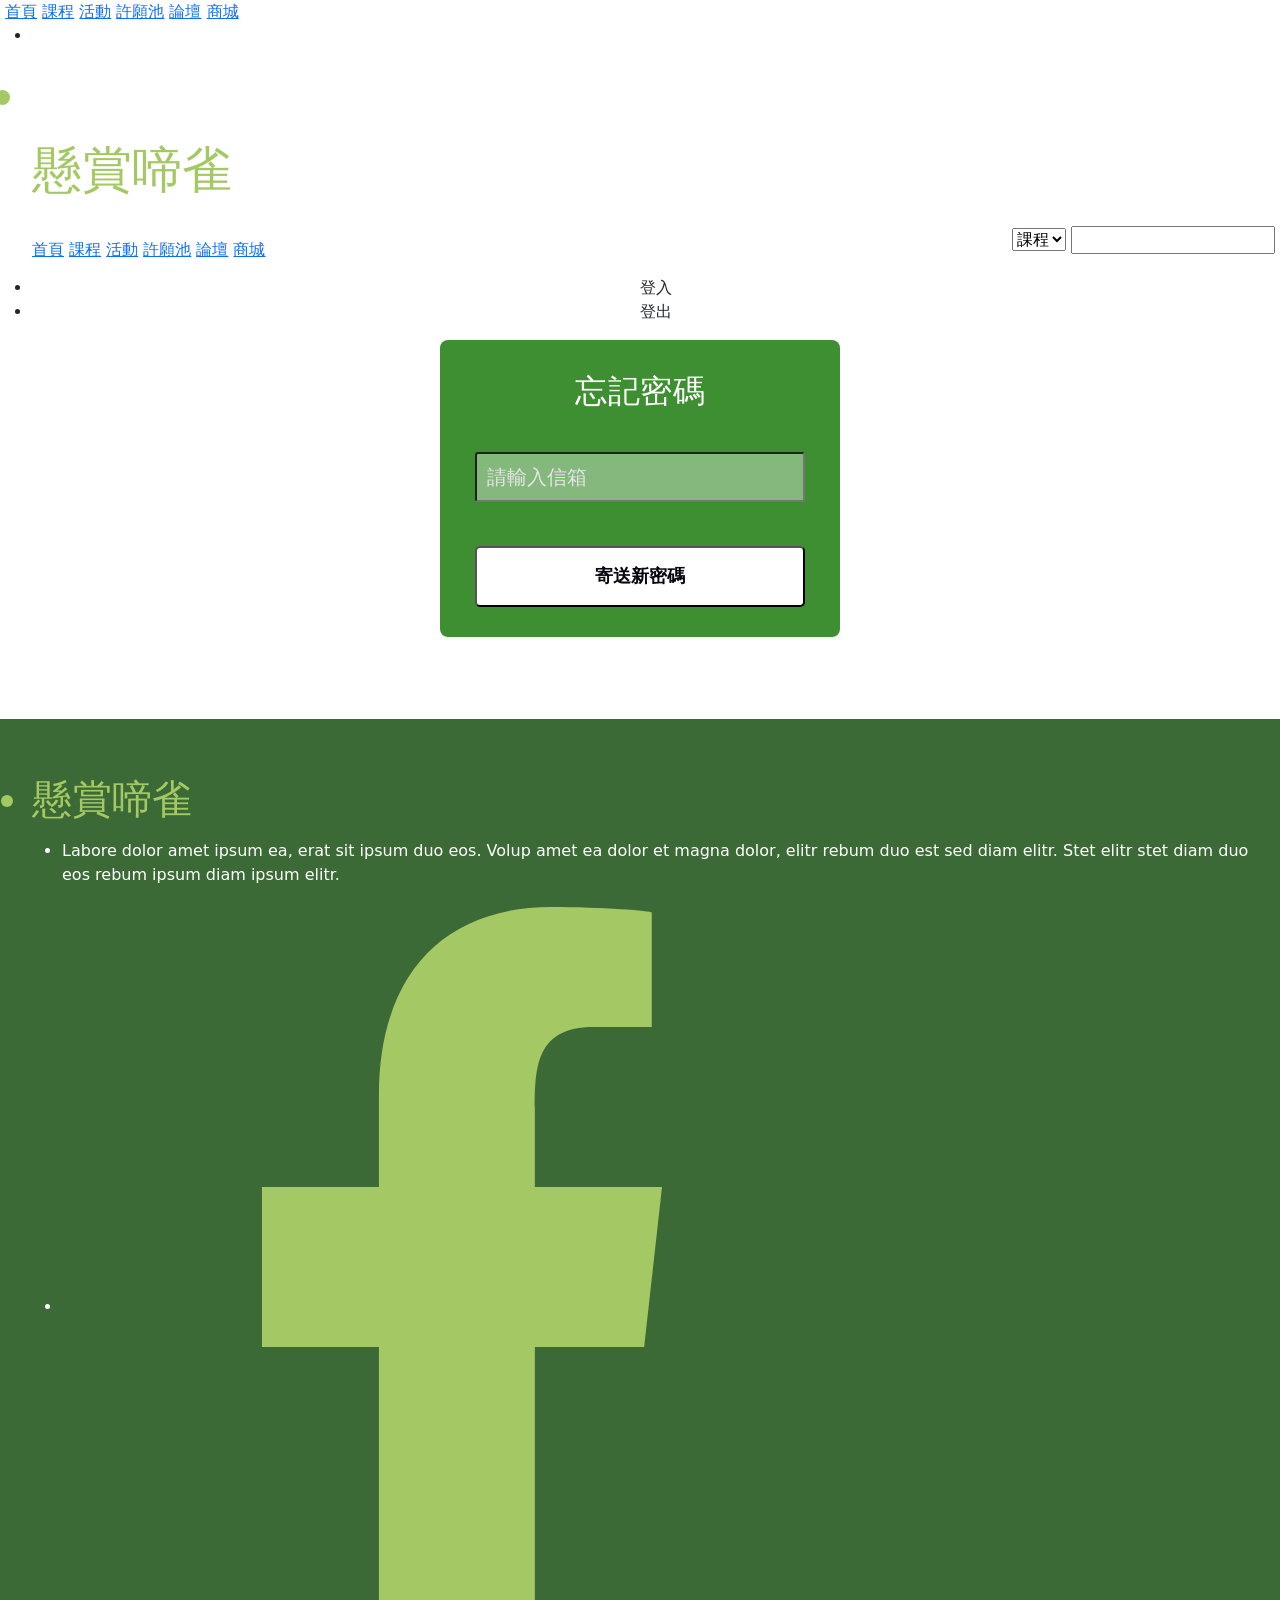
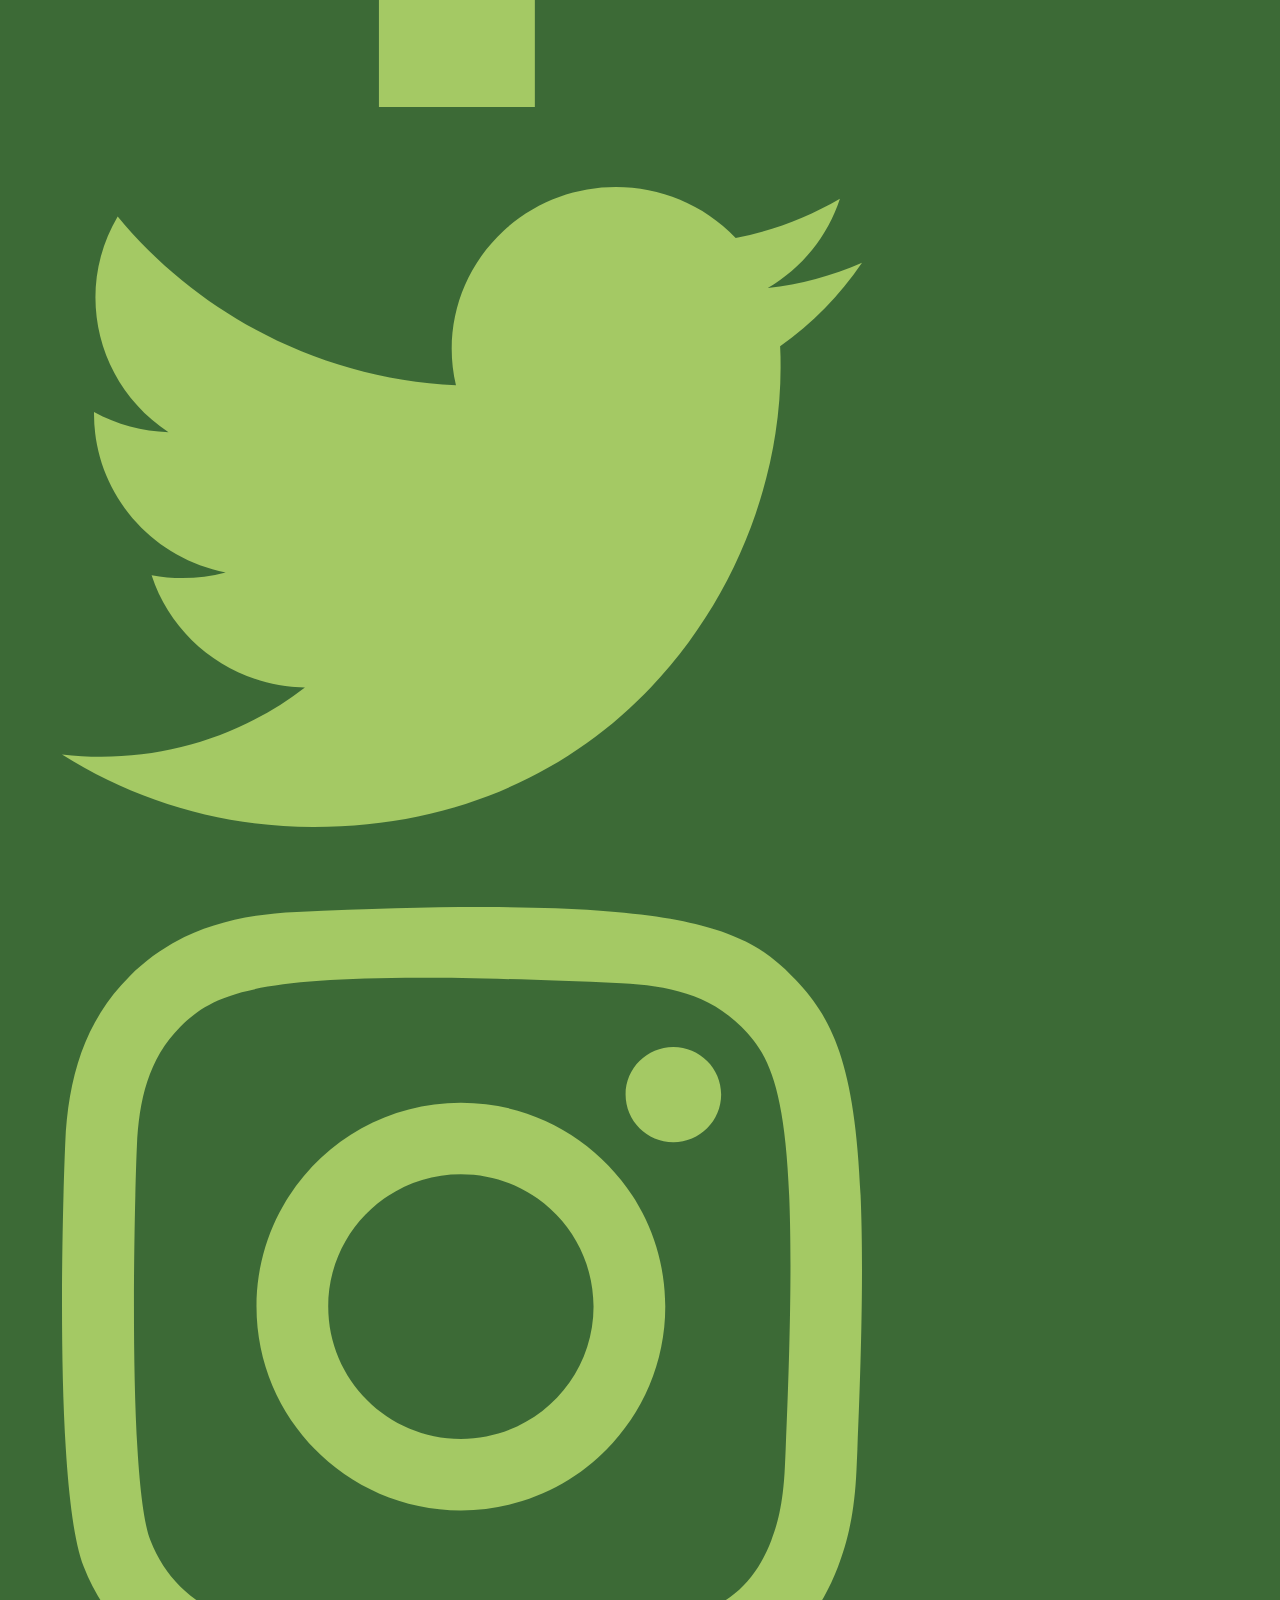
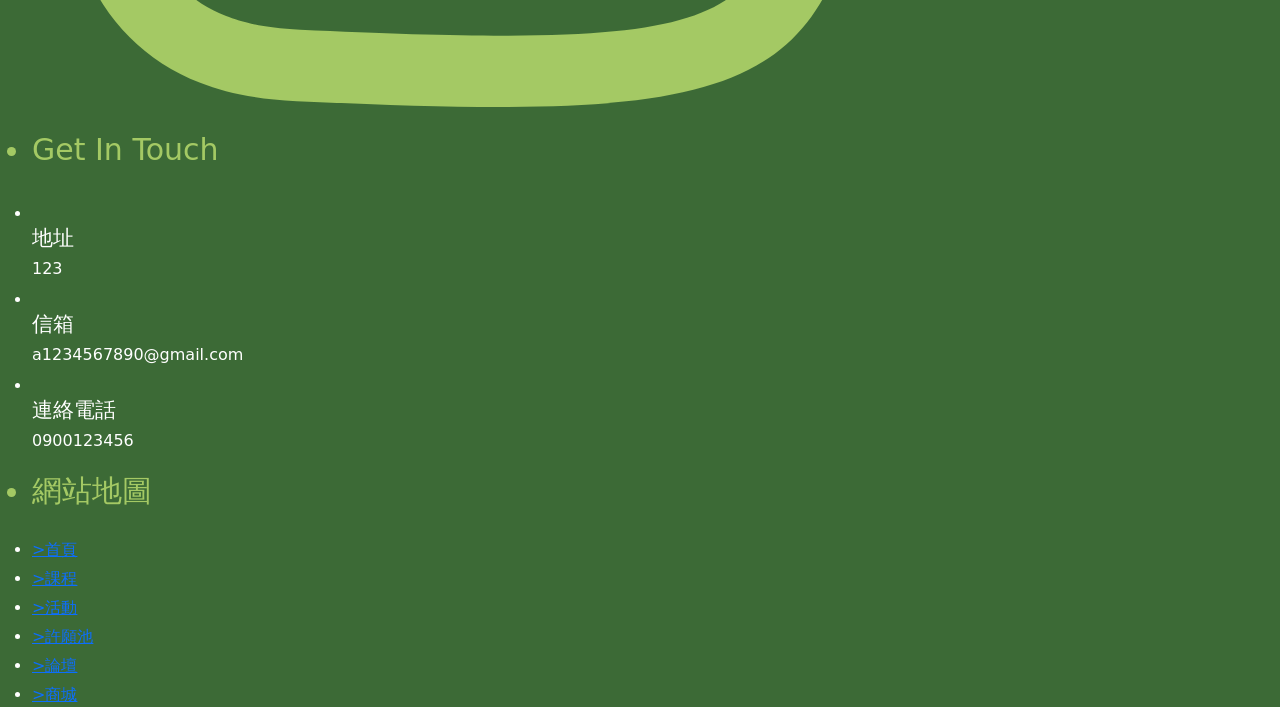
==== src/main/resources/templates/forgot_pw.html @ a38043e1 "許願池刊登帳號可以和登入者帳號連結" ====
<!DOCTYPE html>
<html lang="en"xmlns="https://www.thymeleaf.org">
<head>
  <meta charset="UTF-8" />
  <meta http-equiv="X-UA-Compatible" content="IE=edge" />
  <meta name="viewport" content="width=device-width, initial-scale=1.0" />


  <link
          href="https://cdn.jsdelivr.net/npm/bootstrap@5.1.1/dist/css/bootstrap.min.css"
          rel="stylesheet"
          integrity="sha384-F3w7mX95PdgyTmZZMECAngseQB83DfGTowi0iMjiWaeVhAn4FJkqJByhZMI3AhiU"
          crossorigin="anonymous"
  />
  <script
          src="https://cdn.jsdelivr.net/npm/bootstrap@5.1.1/dist/js/bootstrap.bundle.min.js"
          integrity="sha384-/bQdsTh/da6pkI1MST/rWKFNjaCP5gBSY4sEBT38Q/9RBh9AH40zEOg7Hlq2THRZ"
          crossorigin="anonymous"
  ></script>


  <link href="css/baseVer2.css" rel="stylesheet" type="text/css" />
  <link rel="preconnect" href="https://fonts.googleapis.com" />
  <link rel="preconnect" href="https://fonts.gstatic.com" crossorigin />
  <link
          href="https://fonts.googleapis.com/css2?family=Noto+Sans+TC:wght@100;300;400;500;700;900&display=swap"
          rel="stylesheet"
  />
  <script src="jquery/jquery-3.6.4.min.js"></script>
  <script src="js/base.js"></script>
  <script src="js/auth.js"></script>
  <script src="js/loginStatus.js"></script>

  <style media="screen">
    *,
    *:before,
    *:after {
      padding: 0;
      margin: 0;
      box-sizing: border-box;
    }


    #myform {
      max-width: 540px;
      width: 400px;
      background: #3d8f32;
      margin: 10px auto;
      padding: 30px 35px;
      border-radius: 8px;
    }




    #myform {
      font-family: "Poppins", sans-serif;
      color: #ffffff;
      letter-spacing: 0.5px;

    }
    form h3 {
      font-size: 32px;
      font-weight: 500;
      line-height: 42px;
      text-align: center;
    }

    #email
     {
      display: block;
      height: 50px;
      width: 100%;
      background-color: rgba(255, 255, 255, 0.363);
      border-radius: 3px;
      padding: 0 10px;
      margin-top: 8px;
      font-size: 20px;
      font-weight: 300;
    }
    #validText {
      display: block;
      height: 50px;
      width: 50%;
      background-color: rgba(255, 255, 255, 0.363);
      border-radius: 3px;
      padding: 0 10px;
      margin-top: 8px;
      font-size: 20px;
      font-weight: 300;
    }

    ::placeholder {
      color: #e5e5e5;
    }

    #mail {
      margin-top: 20px;
      width: 100%;
      background-color: #ffffff;
      color: #080710;
      padding: 15px 0;
      font-size: 18px;
      font-weight: 600;
      border-radius: 5px;
      cursor: pointer;
    }
    #mail:hover {
      color: #3d8f32;
    }

    .col-6 {
      text-align: center;
    }

    .input_block {
      display: flex;
      align-items: center;
    }

    .input_block input,
    .input_block canvas,
    .input_block button {
      margin-right: 10px;
    }


  </style>
  <title>Document</title>
</head>
<body class="TeacherWanted">
<!-- 手機板導引列(粗糙) -->
<header class="TeacherWanted">
  <div id="mySidebar">
    <img src="/img/base/logo.png" alt="" />
    <a href="#" class="">首頁</a>
    <a href="#" class="">課程</a>
    <a href="#" class="">活動</a>
    <a href="#" class="">許願池</a>
    <a href="#" class="">論壇</a>
    <a href="#" class="">商城</a>
  </div>
  <div class="navBar">
    <ul class="containerHearder flexWrap flexVerticalCenter">
      <li>
        <img
                src="img/base/menu.png"
                id="phoneMenu"
                class="mobileHave"
                style="height: 30px; margin: 10px"
                alt=""
        />
      </li>

      <li
              class="flexWrap flexAllCenter"
              style="font-size: 50px; color: #a4c964; margin: 10px 0px"
      >
        <img
                src="img/base/logo.png"
                class="miniMobile"
                style="height: 50px; margin: 0px 5px"
                alt=""
        />
        <p>懸賞啼雀</p>
      </li>
      <li
              class="flexWrap"
              style="
              flex-grow: 1;
              display: flex;
              align-items: center;
              justify-content: end;
            "
      >
        <!-- 電腦版導引列 -->
        <div
                id="navLink"
                class="flexWrap flexAllCenter pcHave"
                style="flex-grow: 1"
        >
          <a class="flexAllCenter" href="">首頁</a>
          <a class="flexAllCenter" href="">課程</a>
          <a class="flexAllCenter" href="">活動</a>
          <a class="flexAllCenter" href="">許願池</a>
          <a class="flexAllCenter" href="">論壇</a>
          <a class="flexAllCenter" href="">商城</a>
        </div>
        <div
                class="flexWrap flexAllCenter"
                style="position: relative; top: 2px"
        >
          <div class="miniMobile">
            <form id="navSearch" action="">
              <select>
                <option>課程</option>
                <option>活動</option>
                <option>商城</option>
                <option>許願</option>
              </select>
              <input type="text" />
              <img src="/img/base/search.svg" alt="" />
            </form>
          </div>
          <img
                  src="/img/base/mailForNavbar.svg"
                  class="miniMobile"
                  style="
                  height: 30px;
                  margin: 3px 5px;
                  cursor: pointer;
                  position: relative;
                  bottom: 1px;
                "
                  alt=""
          />
          <img
                  src="/img/base/shoppingCart.svg"
                  class="miniMobile"
                  style="height: 30px; margin: 3px 5px; cursor: pointer"
                  alt=""
          />
          <img
                  src="/img/base/bell.svg"
                  class="miniMobile"
                  style="height: 30px; margin: 3px 5px; cursor: pointer"
                  alt=""
          />

          <li>
            <a id="loginButton" href="/login" class="nav-link" style="display: flex; justify-content: center;">登入</a>
          </li>
          <li>
            <a id="logoutButton" href="/logout" class="nav-link" style="display: flex; justify-content: center;">登出</a>
          </li>




        </div>
      </li>
    </ul>
  </div>
</header>



<main class="TeacherWanted">

  <form action="/forgotpassword" th:object="${user}" method="post" id="myform">
    <h3>忘記密碼</h3>
    <br />
    <!--        <input type="text" placeholder="請輸入帳號" th:field="*{memAccount}" name="memAccount" id="memAccount" />-->
    <!--        <br />-->
    <input type="text" placeholder="請輸入信箱" th:field="*{memEmail}" name="email" id="email" />
    <br />

    <button type="submit" id="mail" value="Send">寄送新密碼</button>

  </form>

  <!-- form end -->
  <div th:if="${error != null }">
    <script th:inline="javascript">
      alert([[${error}]]);
    </script>
  </div>




  <br><br><br>
</main>

<footer
        class="TeacherWanted"
        style="background-color: #3c6a36; color: white"
>
  <div
          class="containerFooter flexAllCenter"
          style="box-sizing: border-box; padding-top: 50px"
  >
    <div class="flexWrap">
      <ul class="col_33">
        <li class="flexAllCenter" style="color: #a4c964; font-size: 40px">
          懸賞啼雀
        </li>
        <li
                class="flexAllCenter"
                style="margin: 10px 30px; font-weight: normal"
        >
          Labore dolor amet ipsum ea, erat sit ipsum duo eos. Volup amet ea
          dolor et magna dolor, elitr rebum duo est sed diam elitr. Stet
          elitr stet diam duo eos rebum ipsum diam ipsum elitr.
        </li>
        <li
                id="imgIcon"
                class="flexVerticalCenter"
                style="margin: 20px 30px"
        >
          <img src="../static/img/base/facebook.svg" class="imgIntroduce" alt="" />
          <img src="../static/img/base/twitter.svg" class="imgIntroduce" alt="" />
          <img src="../static/img/base/instagram.svg" class="imgIntroduce" alt="" />
        </li>
      </ul>
      <ul class="col_33 flexHorizontalCenter footerMobile">
        <div style="width: 70%">
          <li
                  class="flexAllCenter"
                  style="color: #a4c964; font-size: 30px; height: 65px"
          >
            Get In Touch
          </li>
          <div class="" style="height: 250px; font-weight: 400">
            <li class="flexWrap" style="margin-top: 10px">
              <img
                      src="/img/base/map-marker.svg"
                      style="height: 24px; padding-right: 10px; margin-top: 6px"
                      alt=""
              />
              <div>
                <h3 style="font-size: 1.3rem">地址</h3>
                <h5 style="font-size: 1rem">123</h5>
              </div>
            </li>

            <li class="flexWrap" style="margin-top: 10px">
              <img
                      src="/img/base/mail.svg"
                      style="height: 24px; padding-right: 10px; margin-top: 6px"
                      alt=""
              />
              <div>
                <h3 style="font-size: 1.3rem">信箱</h3>
                <h5 style="font-size: 1rem">a1234567890@gmail.com</h5>
              </div>
            </li>

            <li class="flexWrap" style="margin-top: 10px">
              <img
                      src="/img/base/phone.svg"
                      style="height: 24px; padding-right: 10px; margin-top: 6px"
                      alt=""
              />
              <div>
                <h3 style="font-size: 1.3rem">連絡電話</h3>
                <h5 style="font-size: 1rem">0900123456</h5>
              </div>
            </li>
          </div>
        </div>
      </ul>
      <ul class="col_33 flexHorizontalCenter footerMobile">
        <div style="width: 40%">
          <li
                  class="flexAllCenter"
                  style="color: #a4c964; font-size: 30px; height: 65px"
          >
            網站地圖
          </li>
          <div class="webMap">
            <li style="margin-top: 5px">
              <a class="webMapLink" href="">>首頁</a>
            </li>
            <li style="margin-top: 5px">
              <a class="webMapLink" href="">>課程</a>
            </li>
            <li style="margin-top: 5px">
              <a class="webMapLink" href="">>活動</a>
            </li>
            <li style="margin-top: 5px">
              <a class="webMapLink" href="">>許願池</a>
            </li>
            <li style="margin-top: 5px">
              <a class="webMapLink" href="">>論壇</a>
            </li>
            <li style="margin-top: 5px">
              <a class="webMapLink" href="">>商城</a>
            </li>
          </div>
        </div>
      </ul>
    </div>
  </div>
</footer>
<script src="https://code.jquery.com/jquery-3.6.0.min.js"></script>



</script>

</body>
</html>
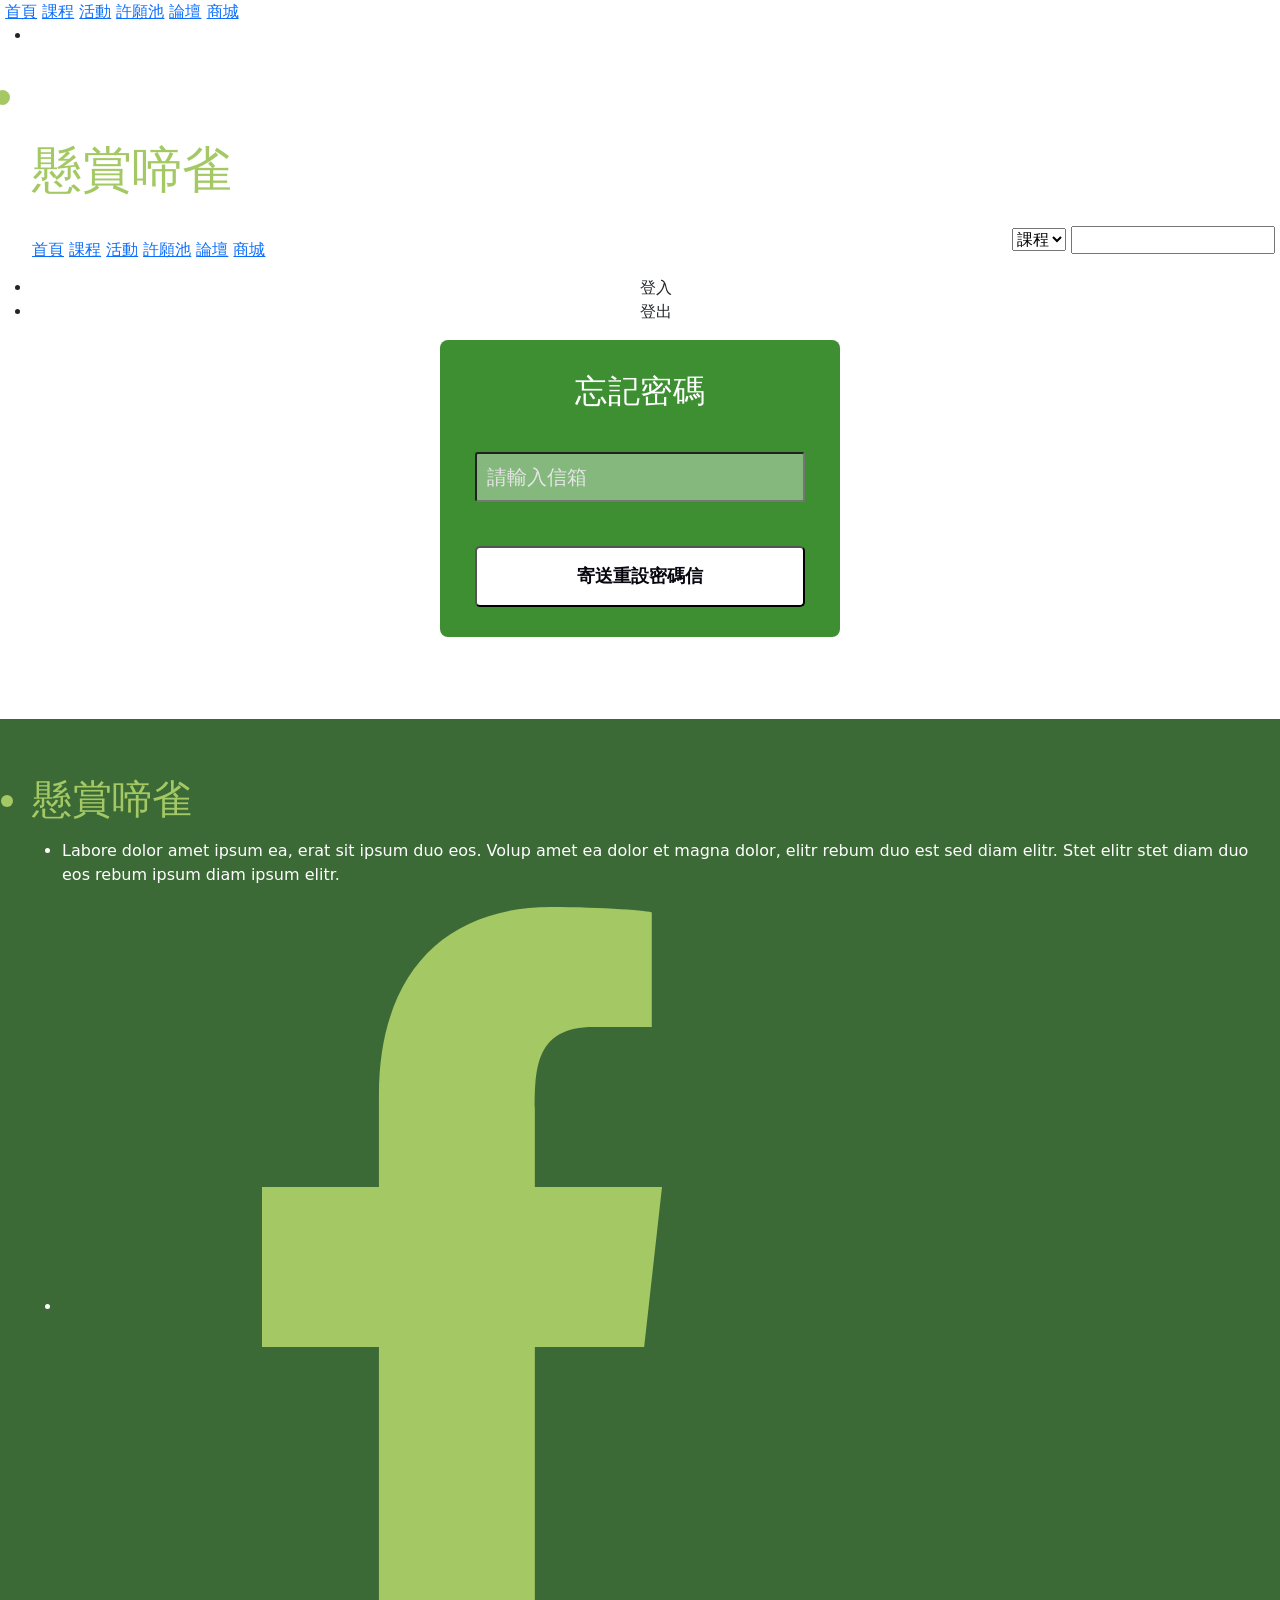
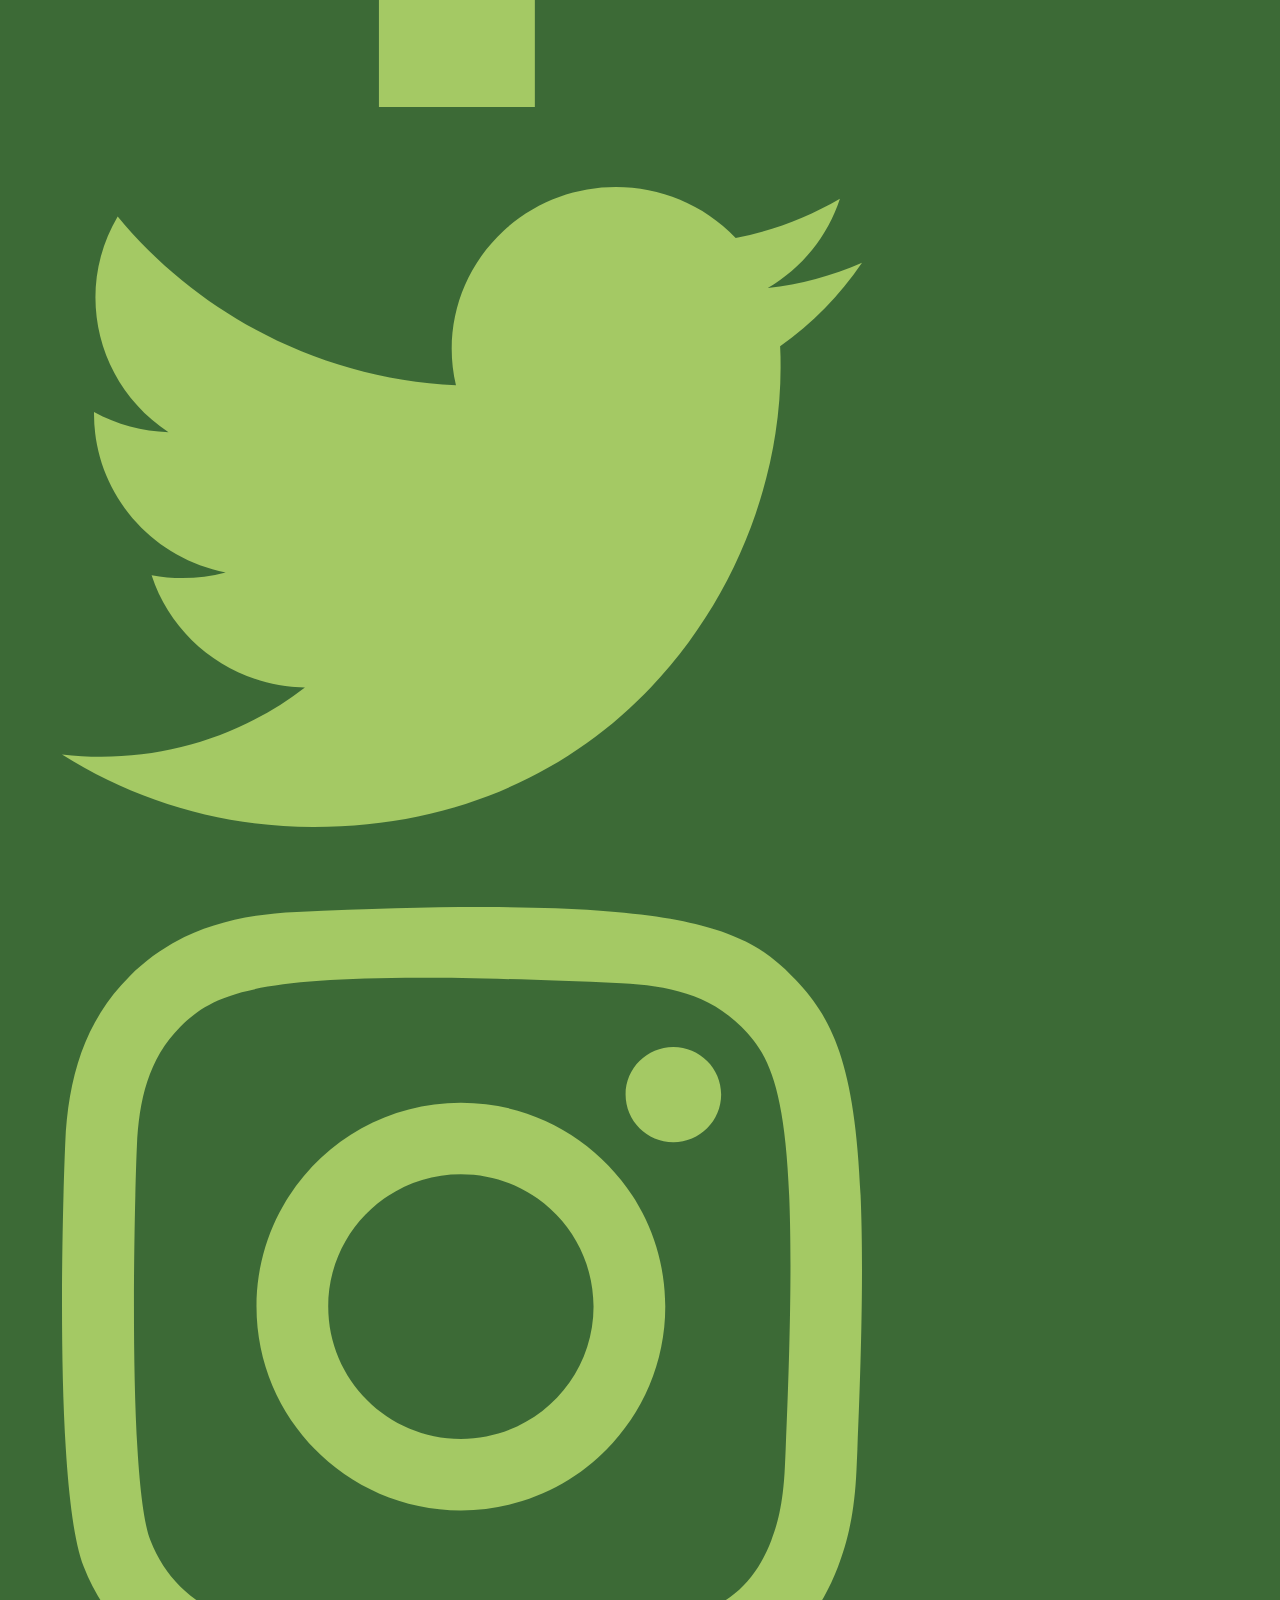
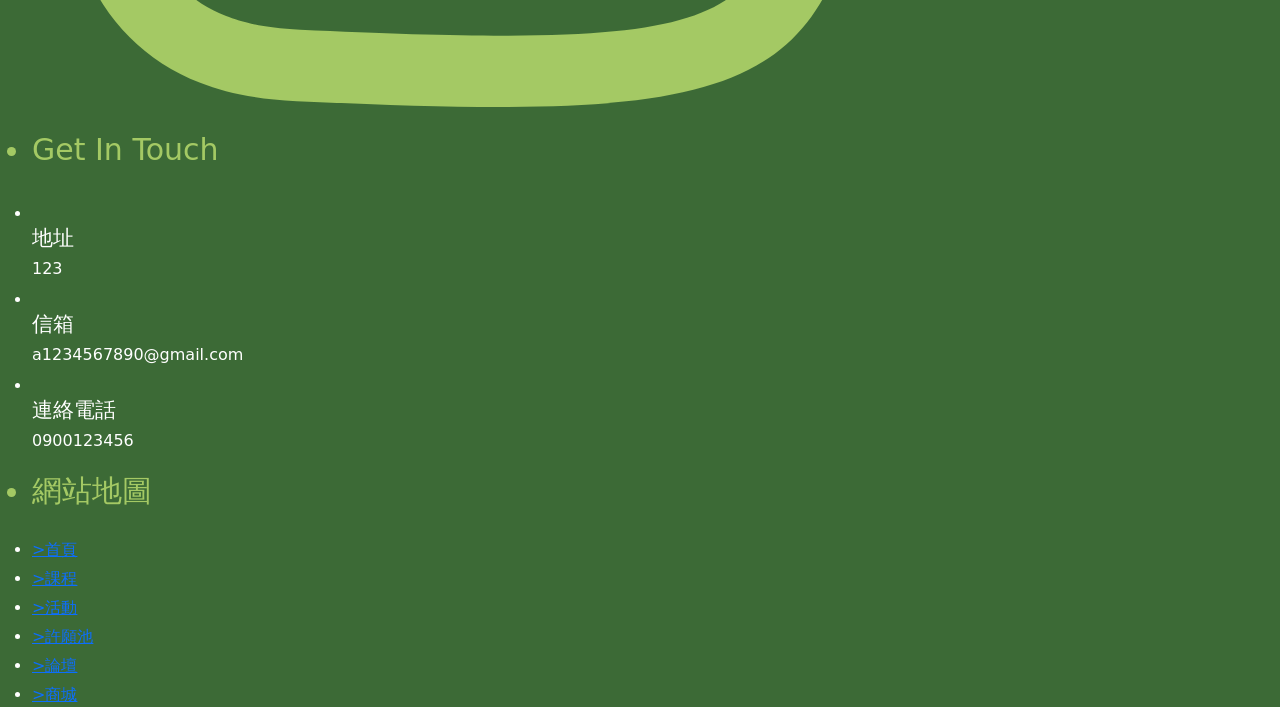
==== commit b8731203: "調整按鈕" ====
--- a/src/main/resources/templates/forgot_pw.html
+++ b/src/main/resources/templates/forgot_pw.html
@@ -255,7 +255,7 @@
     <input type="text" placeholder="請輸入信箱" th:field="*{memEmail}" name="email" id="email" />
     <br />
 
-    <button type="submit" id="mail" value="Send">寄送新密碼</button>
+    <button type="submit" id="mail" value="Send">寄送重設密碼信</button>
 
   </form>
 
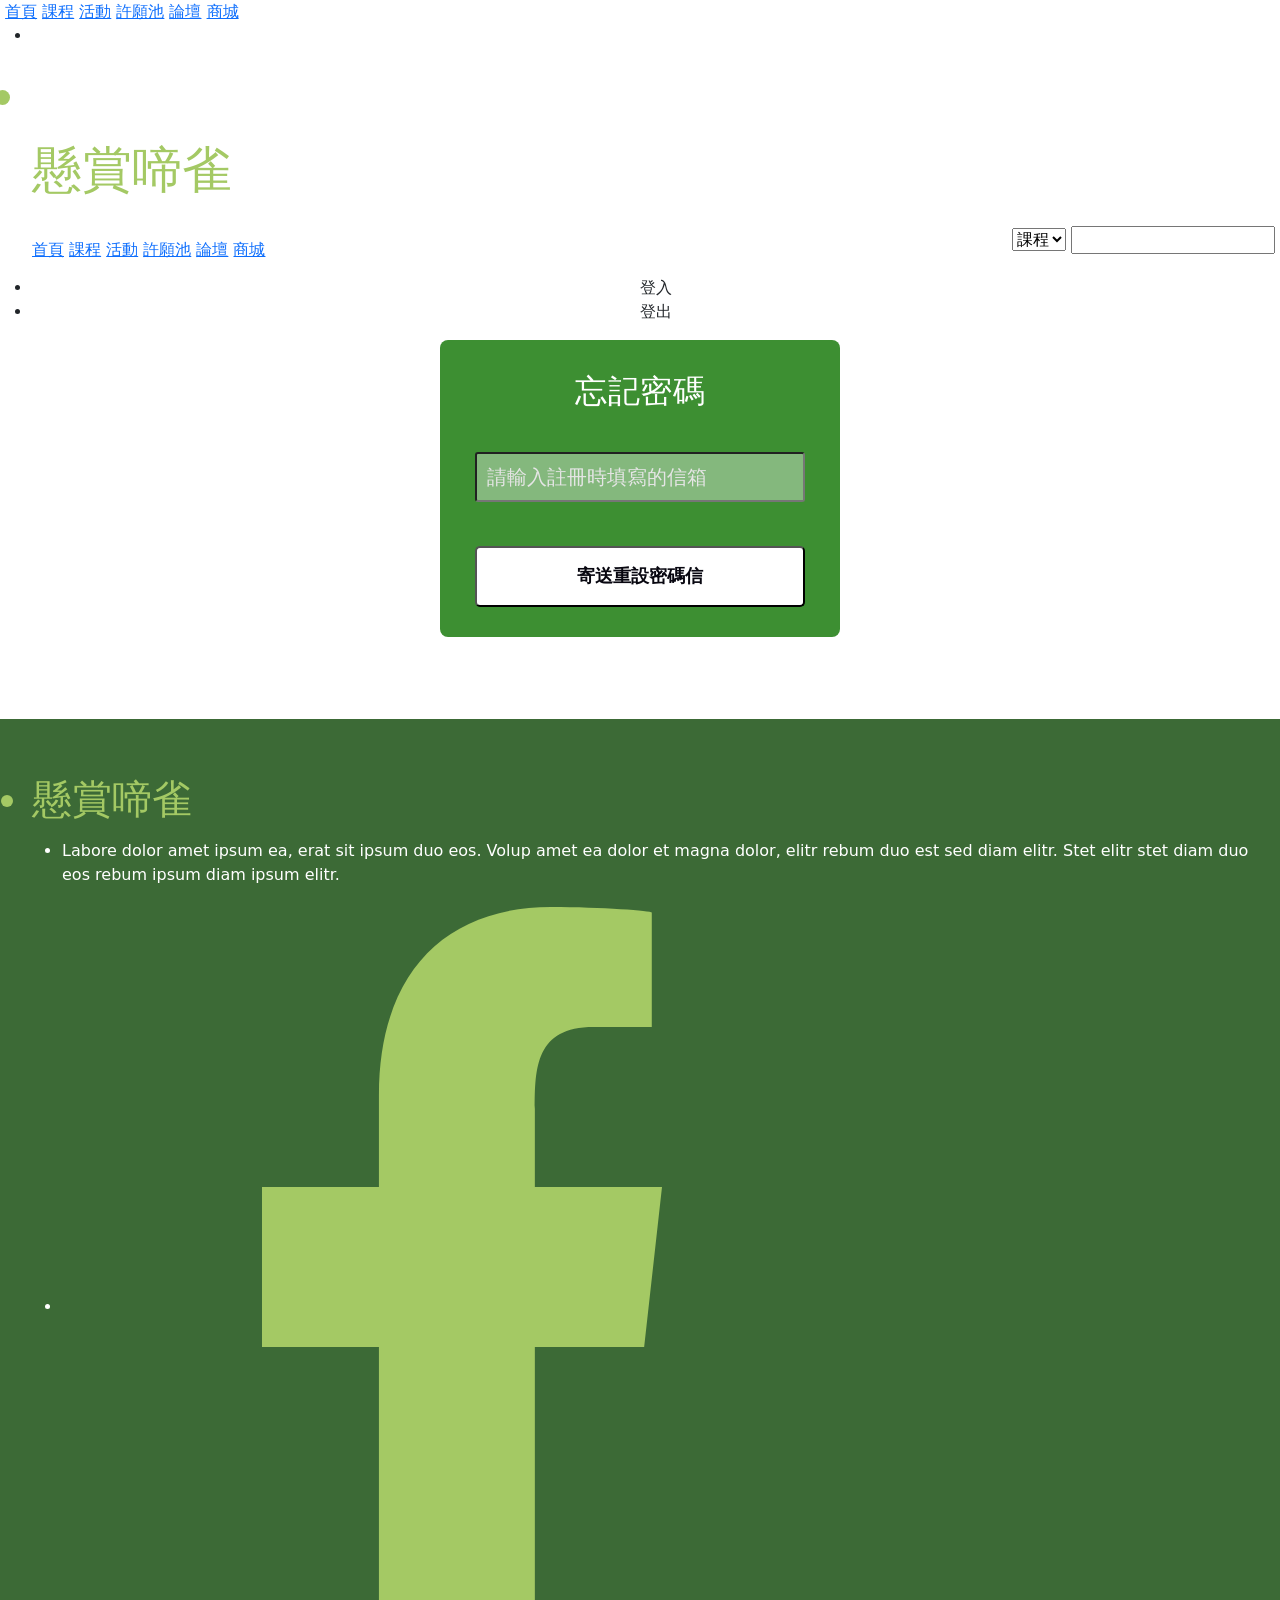
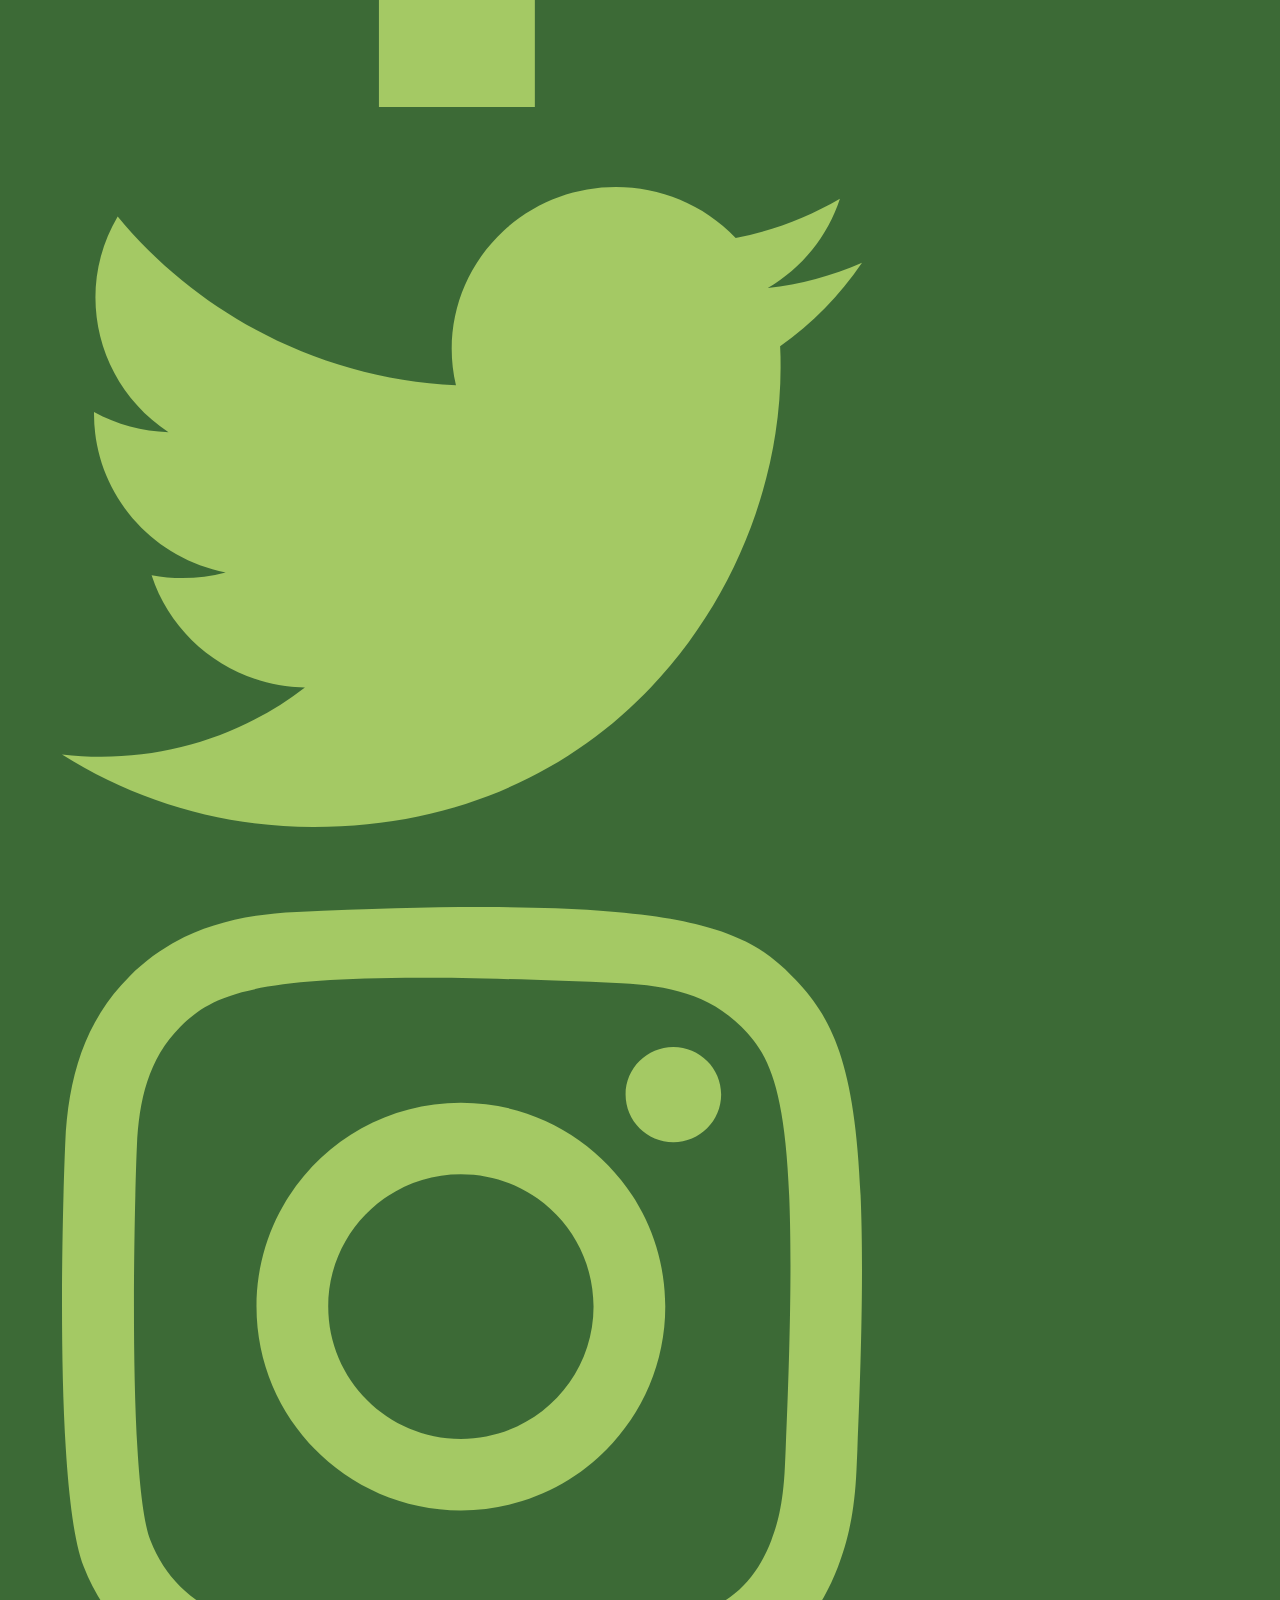
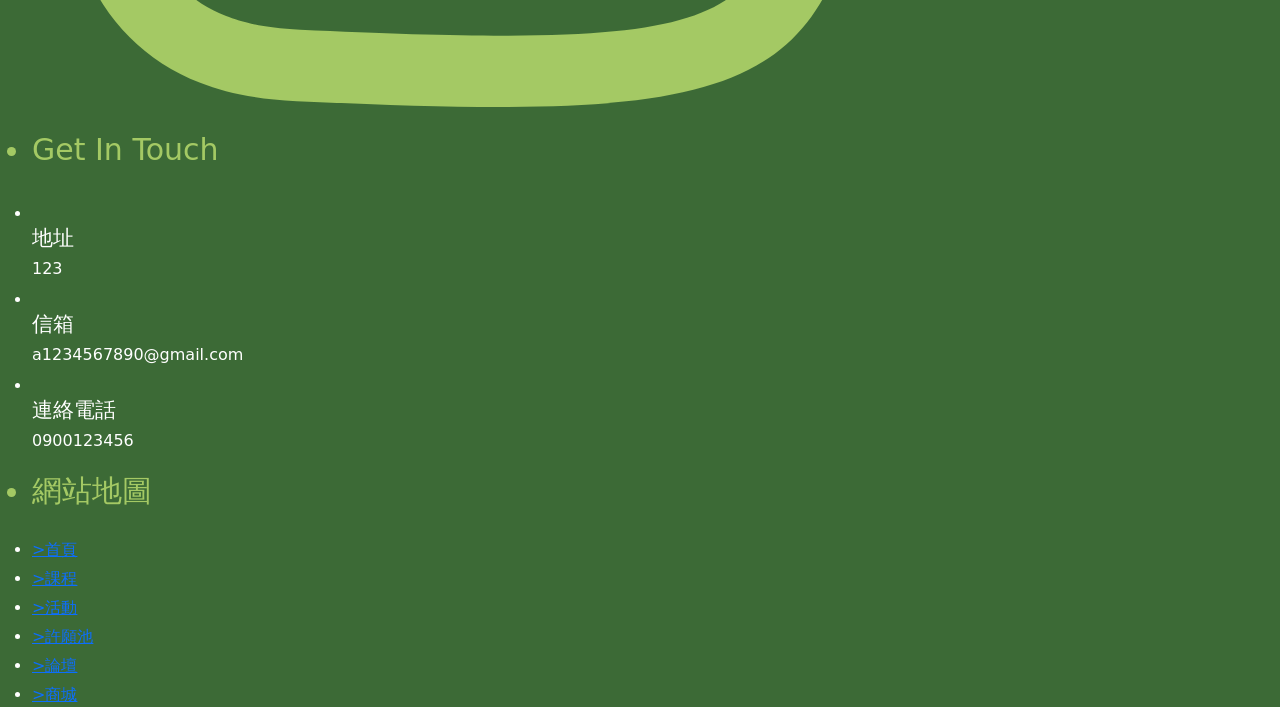
==== commit ef684a9d: "重設密碼後登入成功" ====
--- a/src/main/resources/templates/forgot_pw.html
+++ b/src/main/resources/templates/forgot_pw.html
@@ -252,7 +252,7 @@
     <br />
     <!--        <input type="text" placeholder="請輸入帳號" th:field="*{memAccount}" name="memAccount" id="memAccount" />-->
     <!--        <br />-->
-    <input type="text" placeholder="請輸入信箱" th:field="*{memEmail}" name="email" id="email" />
+    <input type="text" placeholder="請輸入註冊時填寫的信箱" th:field="*{memEmail}" name="email" id="email" />
     <br />
 
     <button type="submit" id="mail" value="Send">寄送重設密碼信</button>
@@ -260,9 +260,9 @@
   </form>
 
   <!-- form end -->
-  <div th:if="${error != null }">
+  <div th:if="${message != null }">
     <script th:inline="javascript">
-      alert([[${error}]]);
+      alert([[${message}]]);
     </script>
   </div>
 
